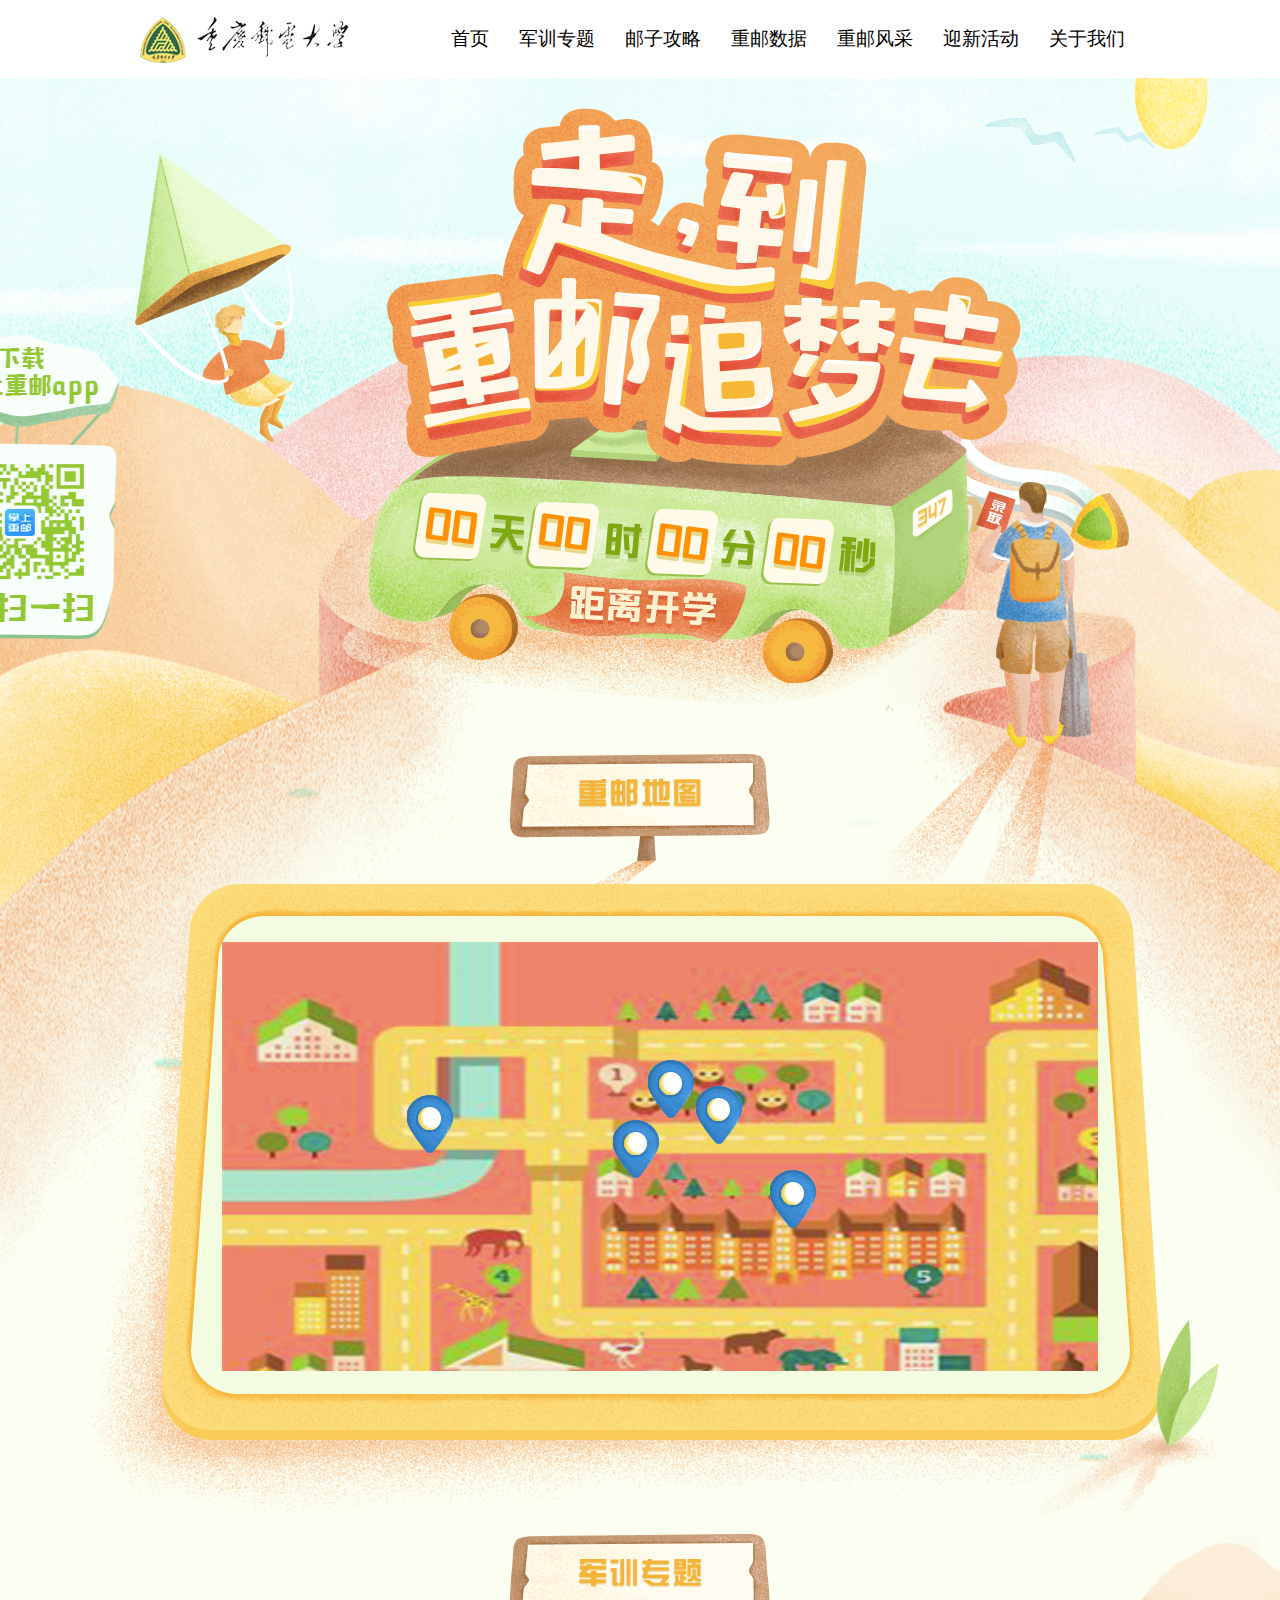
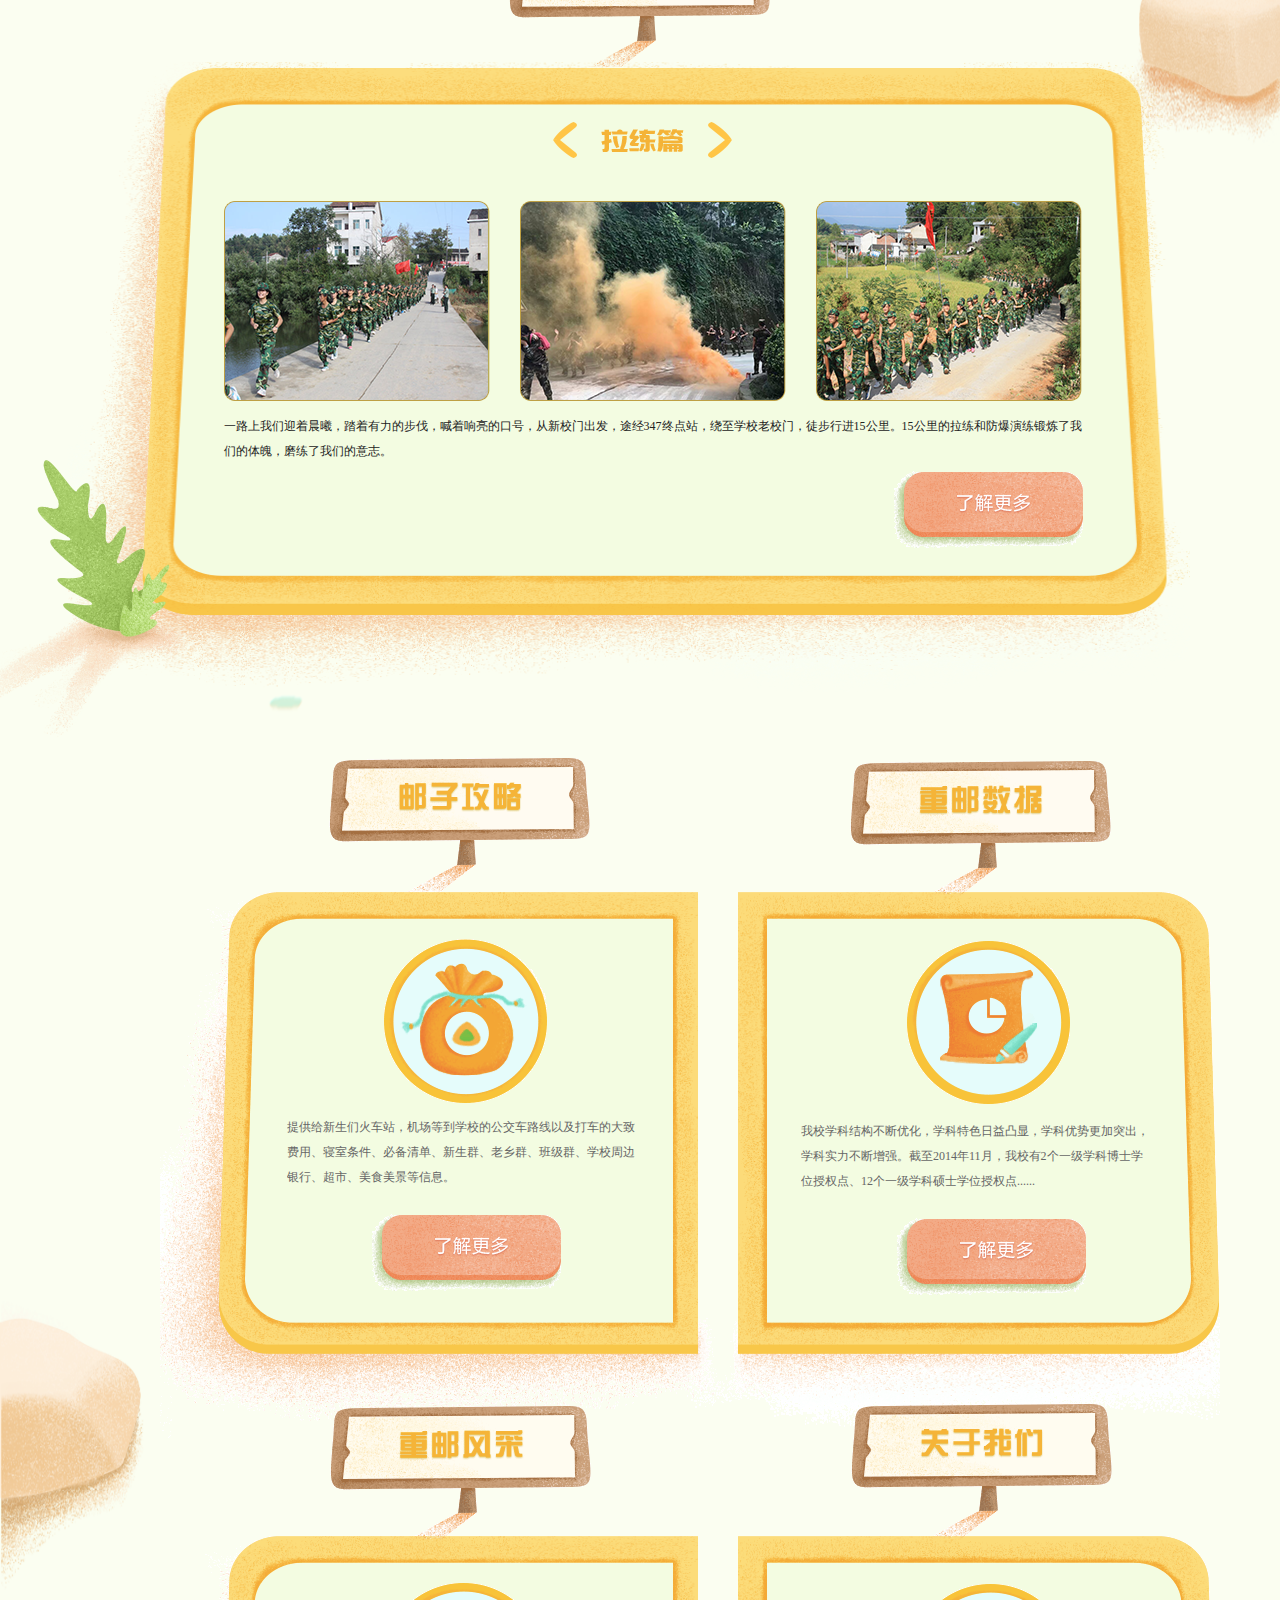
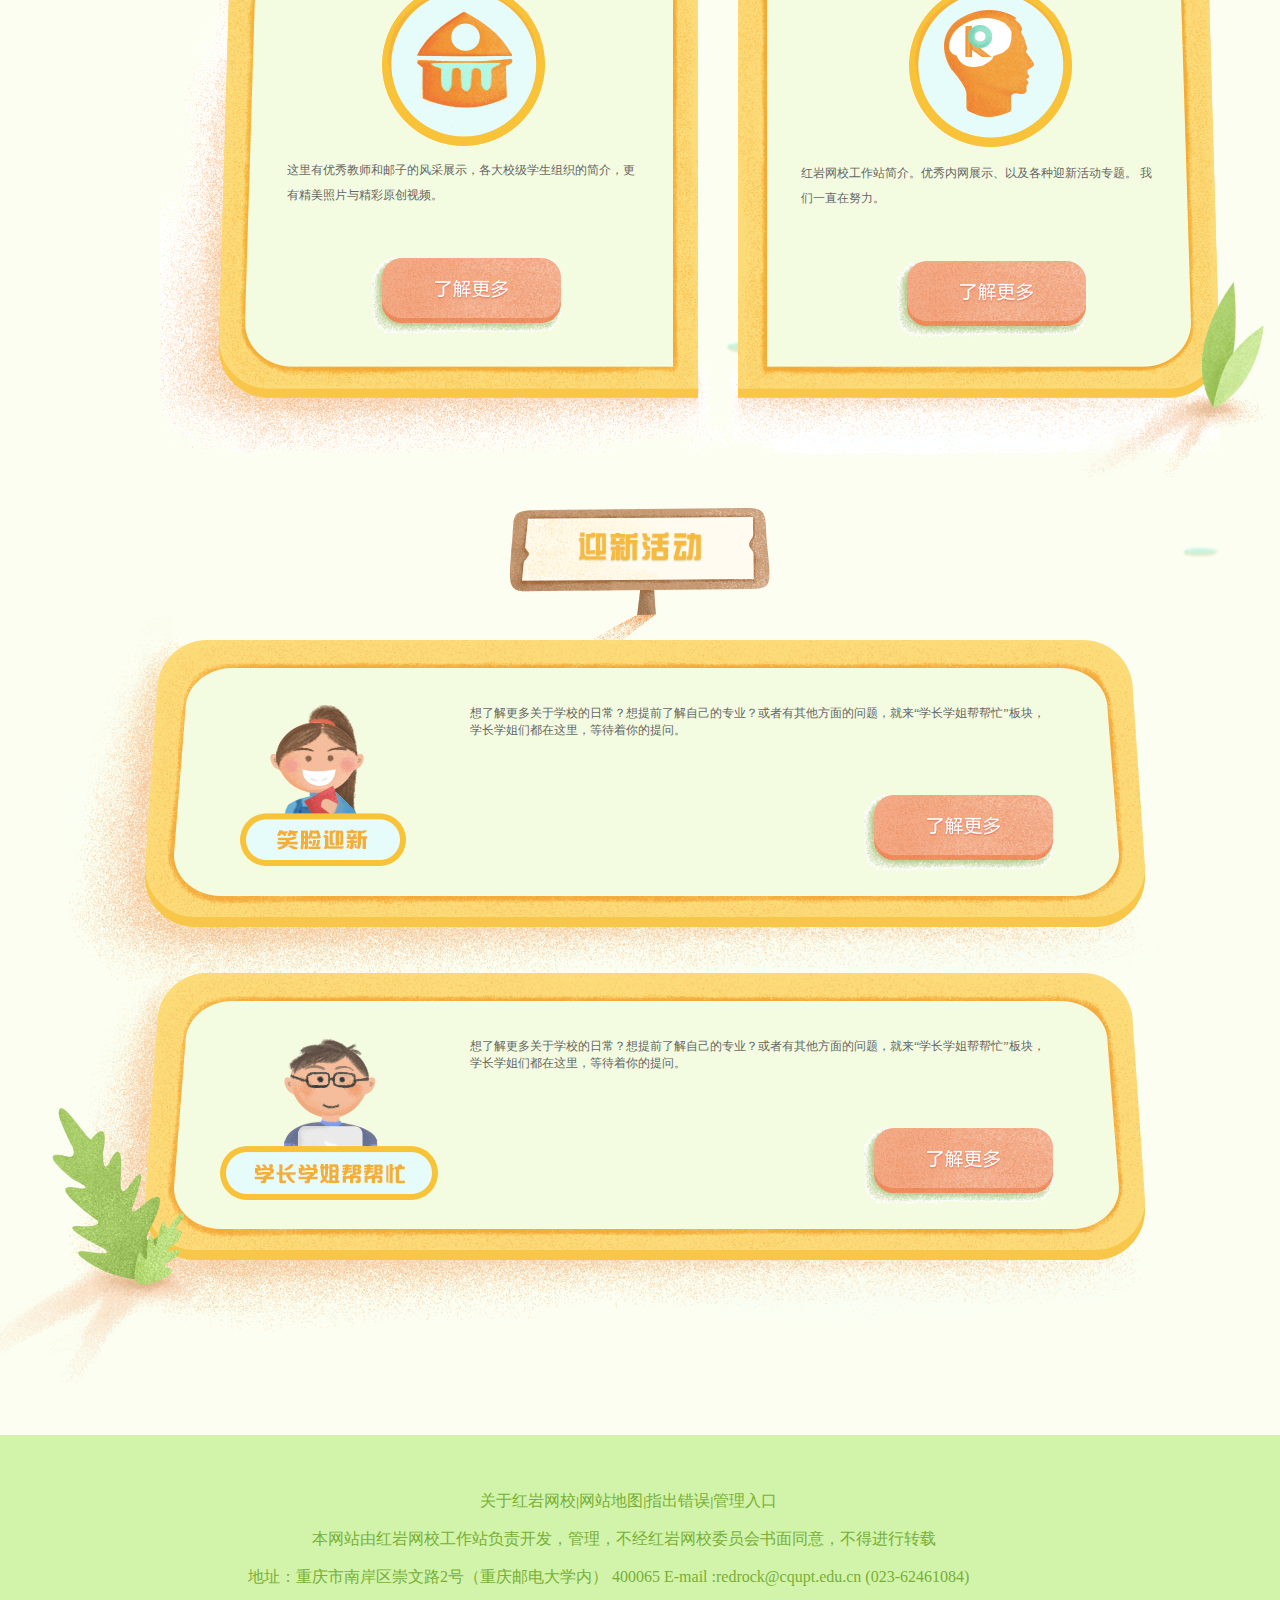
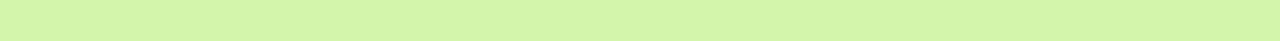
==== index.html @ 5726991f "首页1.0" ====
<!DOCTYPE html>
<html>
<head>
    <meta charset="utf-8">
    <title>首页</title>
    <link rel="stylesheet" type="text/css" href="css/index.css">
</head>
<body> 
    <div id="header">
        <div class="header_main">
            <div class="logo">
            <a href="http://www.cqupt.edu.cn/cqupt/index.shtml"><img src="imgs/logo.jpg"></a>
            </div>
            <ul>
                <li><a href="index.html">首页</a></li>
                <li><a href="#">军训专题</a></li>
                <li><a href="#">邮子攻略</a></li>
                <li><a href="#">重邮数据</a></li>
                <li><a href="#">重邮风采</a></li>
                <li><a href="#">迎新活动</a></li>
                <li><a href="http://hongyan.cqupt.edu.cn/aboutus/">关于我们</a></li>
            </ul>
        </div>
    </div>
    <div id="main">
        <div class="banner">
            <img src="imgs/fly_people.png" class="people">
            <img src="imgs/banner.png" class="banner_main">
            <img src="imgs/building.png" class="building">
            <img src="imgs/bird.png" class="bird">
            <div class="count_down">
                <span id="day">
                    <img src="imgs/0.png" alt="" id="dayten" class="day1">
                    <img src="imgs/0.png" alt="" id= "dayunit" class="day2">
                </span>
                <span id="hour">
                    <img src="imgs/0.png" alt="" id="hourten" class="hour1">
                    <img src="imgs/0.png" alt="" id="hourunit" class="hour2">
                </span>
                <span id="minute">
                    <img src="imgs/0.png" alt="" id="mten" class="minute1">
                    <img src="imgs/0.png" alt="" id="munit" class="minute2">
                </span>
                <span id="second">
                    <img src="imgs/0.png" alt="" id="sten" class="second1">
                    <img src="imgs/0.png" alt="" id="sunit" class="second2">
                </span>
            </div>
        </div>
        <div id="left_box" class="fly_box">
            <img src="imgs/app.png">
        </div>
        <div id="right_box" class="fly_box">
            <img src="imgs/helper.png">
        </div>
        <div class="map">
            <div class="map_title">
                <img src="imgs/title_map.png">
            </div>
            <div class="map_main">
                <img src="imgs/main_map.png" class="main_map">
                <div class="main_map_frame">
                    <div id="real_cqupt_map">
                        <img src="imgs/map.png" id="real_map">
                    </div>
                    <div id="cqupt_map">
                    </div>
                </div>
                <img src="imgs/grass1.png" class="grass11">
                <div class="co1">
                    <span class="co1_introduce">
                        老操场
                    </span>
                </div>
                <div class="co2">
                    <span class="co2_introduce">
                        老操场
                    </span>
                </div>
                <div class="co3">
                    <span class="co3_introduce">
                        老操场
                    </span>
                </div>
                <div class="co4">
                    <span class="co4_introduce">
                        老操场
                    </span>
                </div>
                <div class="co5">
                    <span class="co5_introduce">
                        老操场
                    </span>
                </div>
                <div class="picture">
                    
                </div>
            </div>
        </div>
        <div class="train">
            <div class="train_title">
                <img src="imgs/title_train.png">
            </div>
            <div class="train_main">
                <div class="train_main_cont">
                    <div class="lalian">
                        <div class="lalian_title">
                            <img src="imgs/prev.png" class="prev">
                            <img src="imgs/lalianpian.png" class="lalianpian">
                            <img src="imgs/next.png" class="next">
                        </div>
                        <div class="lalian_main">
                            <div class="lalian1">
                                <img src="imgs/lalian1.png">
                            </div>
                            <div class="lalian2">
                                <img src="imgs/lalian2.png">
                            </div>
                            <div class="lalian3">
                                <img src="imgs/lalian3.png">
                            </div>
                            <span class="lalian_controduce">一路上我们迎着晨曦，踏着有力的步伐，喊着响亮的口号，从新校门出发，途经347终点站，绕至学校老校门，徒步行进15公里。15公里的拉练和防爆演练锻炼了我们的体魄，磨练了我们的意志。</span>
                        </div>
                        <div class="lalian_footer">
                            <div class="learnmore learnmore-dif">
                                <a href="#"></a>
                            </div>
                        </div>
                    </div>
                    <div class="huicao">
                        
                    </div>
                    <div class="chifan">
                        
                    </div>
                </div>
                <img src="imgs/grass2.png" class="grass21">
            </div>
        </div>
        <div class="four_area">
            <div class="mid-box">
                <div class="yzgl-box">
                    <div class="yzgl">
                        <div class="bag"></div>
                        <p class="paragraph">提供给新生们火车站，机场等到学校的公交车路线以及打车的大致
                        费用、寝室条件、必备清单、新生群、老乡群、班级群、学校周边
                        银行、超市、美食美景等信息。</p>
                        <div class="learnmore">
                            <a href="#" class="ani"></a>
                        </div>
                    </div>
                    <div class="cysj">
                        <div class="pen"></div>
                        <p class="paragraph paragraph-dif">我校学科结构不断优化，学科特色日益凸显，学科优势更加突出，
                        学科实力不断增强。截至2014年11月，我校有2个一级学科博士学
                        位授权点、12个一级学科硕士学位授权点......</p>
                        <div class="learnmore learnmore-dif">
                            <a href="#"></a>
                        </div>
                    </div>
                </div>
                <div class="cyfc-box">
                    <div class="cyfc">
                        <div class="fengcai"></div>
                        <p class="paragraph">这里有优秀教师和邮子的风采展示，各大校级学生组织的简介，更
                        有精美照片与精彩原创视频。</p>
                        <div class="learnmore">
                            <a href="#"></a>
                        </div>
                    </div>
                    <div class="aboutus">
                        <div class="pen brain"></div>
                        <p class="paragraph paragraph-dif">红岩网校工作站简介。优秀内网展示、以及各种迎新活动专题。
                        我们一直在努力。</p>
                        <div class="learnmore learnmore-dif">
                            <a href="#"></a>
                        </div>
                    </div>
                </div>
            </div>
            <img src="imgs/grass1.png" class="grass12">
        </div>
        <div class="activity">
            <div class="activity_title">
                <img src="imgs/title_activity.png" class="title_activity">
            </div>
            <div class="activity_main">
                <div class="activity1">
                    <img src="imgs/activity.png" class="main_activity1">
                    <img src="imgs/girl.png" class="girl">
                    <span class="activity_controduce">
                        想了解更多关于学校的日常？想提前了解自己的专业？或者有其他方面的问题，就来“学长学姐帮帮忙”板块，
                        学长学姐们都在这里，等待着你的提问。
                    </span>
                    <div class="activity_more">
                        <div class="learnmore learnmore-dif">
                            <a href="#"></a>
                        </div>
                    </div>   
                </div>
                <div class="activity2">
                    <img src="imgs/activity.png" class="main_activity2">
                    <img src="imgs/boy.png" class="boy">
                    <span class="activity_controduce">
                        想了解更多关于学校的日常？想提前了解自己的专业？或者有其他方面的问题，就来“学长学姐帮帮忙”板块，
                        学长学姐们都在这里，等待着你的提问。
                    </span>
                    <div class="activity_more">
                        <div class="learnmore learnmore-dif">
                            <a href="#"></a>
                        </div>
                    </div> 
                </div>
                <img src="imgs/grass2.png" class="grass22">
            </div>
        </div>
        <div class="go_top">
            <img src="imgs/reset.png" class="reset">
            <img src="imgs/reset_stone.png" class="stone">
        </div>
    </div>
    <div id="footer">
        <div class="footer_main">
            <span class="tongdao"><a href="#">关于红岩网校</a>|<a href="#">网站地图</a>|<a href="#">指出错误</a>|<a href="#">管理入口</a></span>
            <span class="shengming">本网站由红岩网校工作站负责开发，管理，不经红岩网校委员会书面同意，不得进行转载</span>
            <span class="relation">地址：重庆市南岸区崇文路2号（重庆邮电大学内） 400065 E-mail :redrock@cqupt.edu.cn (023-62461084)</span>
        </div>
    </div>
    <script src="js/daojishi.js"></script>
    <script src="js/move_map.js"></script>
    <script src="js/goTop.js"></script>
</body>
</html>
---- css/index.css ----
body, div, ul, li, h1, h2, h3, h4, h5, h6, input, form, a, p {
    margin: 0;
    padding: 0;
}
html, body {
    margin: 0;
    padding: 0;
    font-size: 12px;
    font-family: "Microsoft YaHei",Arial,Helvetica,sans-serif;
    background: #fff;
    color: #222;
}
ol, ul, li, h1, h2, h3, h4, h5, h6 {
    list-style: none;
}
a {
    color: #222;
    text-decoration: none;
    cursor: pointer;
    outline: 0;
}
i, span {
    font-style: normal;
    /*font-weight: normal;*/
}
input, button, select{
    font-family: "Microsoft YaHei",Arial,Helvetica,sans-serif;
    outline: 0;
}
li:after {
    clear: both;
}
ul:after {
    clear: both;
}

/*头部*/
#header{
    position: fixed;
    width: 100%;
    background: #fff;
    height: 78px;
    z-index: 4;
}
#header .header_main{
    position: fixed;
    width: 1000px;
    height: 78px;
    margin-left: -500px;
    left: 50%;
    background: #fff;
}
#header .logo{
    width: 213px;
    float: left;
    margin-right: 50px;
}
.logo img{
    margin-top: 15px;
}
#header ul{
    float: right;
}
#header ul li{
    float: left;
    display: inline-block;
    list-style: none;
}
#header ul li a{
    display: inline-block;
    padding: 0 15px 0 15px;
    line-height: 78px;
    text-align: center;
    vertical-align: middle;
    text-decoration: none;
    font-size: 19px;
    color: #000;
}
#header ul li a:hover{
    color: #fff;
    background: #a4f087;
}
#header ul:after{
    clear: both;
}

/*中间主体*/
#main{
    position: relative;
    min-width: 1000px;
    top: 78px;
    height: 4635px;
    margin: 0 auto;
    background: url(../imgs/bg.png) no-repeat center center;
    background-size: 100% 100%;
    background-position: top;
    overflow: hidden;
}
.banner{
    position: relative;
    width: 1030px;
    height: 800px;
    margin: 0 auto;
}
.banner .banner_main{
    animation: banner_in ease 1.5s;
}
@keyframes banner_in{
    0%{
       opacity: 0;
       transform: translate(-100px,-100px)
    }
    100%{
       opacity: 1;
       transform: translate(0,0)
    }
}
.banner .people{
    position: relative;
    top: 75px;
    float: left;
    left: 10px;
    animation: fly_people_in 1.5s linear,fly_people linear infinite 6s 1.5s;
}
@keyframes fly_people_in{
    0%  {transform: translate(0,-100%)}
    100%{transform: translate(0,0)}
}
@keyframes fly_people{
    0% {transform: translate(0,0)}
    25%{transform: translate(0,-20px)}
    50%{transform: translate(0,0px)}
    75%{transform: translate(0,20px)}
    100%{transform: translate(0,0px)}
}
.banner .banner_main{
    position: relative;
    top: 30px;
    left: -25px;
    float: right;
    z-index: 2;
}
.banner .building{
    position: absolute;
    top: 359px;
    left: 805px;
    animation: fly_building infinite linear 3s;
    z-index: 1;
}
@keyframes fly_building{
    0% {transform: translate(0,0)}
    25%{transform: translate(0,-5px)}
    50%{transform: translate(0,-10px)}
    75%{transform: translate(0,-5px)}
    100%{transform: translate(0,0px)}
}
.banner .bird{
    position: absolute;
    top: 40px;
    left: 860px;
    animation: fly_bird_in 1.5s linear,fly_bird infinite linear 4s 1.5s;
}
@keyframes fly_bird_in{
    0%  {transform: translate(30%,-100%)}
    100%{transform: translate(0,0)}
}
@keyframes fly_bird{
    0% {transform: translate(0,0)}
    25%{transform: translate(0,-5px)}
    50%{transform: translate(0,-0px)}
    75%{transform: translate(0,5px)}
    100%{transform: translate(0,0px)}
}
/*倒计时*/
.count_down{
    animation: count_down 1.5s linear;
}
@keyframes count_down{
    0%  {opacity: 0}
    50% {opacity: 0}
    100%{opacity: 1}
}
#day{
    position: absolute;
    top: 429px;
    left: 298px;
    z-index: 3;
}
.day2{
    position: relative;
    left: -5px;
    top: 3px;
}
#hour{
    position: absolute;
    top: 435px;
    left: 411px;
    z-index: 3;
}
.hour2{
    position: relative;
    left: -5px;
    top: 3px;
}
#minute{
    position: absolute;
    top: 445px;
    left: 529px;
    z-index: 3;
}
.minute2{
    position: relative;
    left: -5px;
    top: 3px;
}
#second{
    position: absolute;
    top: 454px;
    left: 646px;
    z-index: 3;
}
.second2{
    position: relative;
    left: -5px;
    top: 3px;
}
#day img, #hour img, #minute img, #second img{
    float: left;
}
/*左右的两个二维码*/
#left_box{
    position: fixed;
    top: 20%;
    left: 50%;
    margin-left: -750px;
    transform: translate(10%, 50%);
    z-index: 3;
    animation: left_box_in 1.5s linear;
}
@keyframes left_box_in{
    0%  {transform: translate(-100%,50%)}
    100%{transform: translate(10%,50%)}
}
#right_box{
    position: fixed;
    top: 20%;
    right: 50%;
    margin-left: 100px;
    transform: translate(445%, 50%);
    z-index: 3;
    animation: right_box_in 1.5s linear,fly_rightbox infinite linear 6s 1.5s;
}
@keyframes right_box_in{
    0%  {transform: translate(445%,50%)}
    100%{transform: translate(345%,50%)}
}
@keyframes fly_rightbox{
    0% {transform: translate(345%,50%)}
    25%{transform: translate(345%,55%)}
    50%{transform: translate(345%,50%)}
    75%{transform: translate(345%,45%)}
    100%{transform: translate(345%,50%)}
}
/*重邮地图*/
.map{
    position: relative;
    top: -136px;
    width: 1100px;
    margin: 0 auto;
    clear: both;
    z-index: 3;
}
.map_title{
    position: relative;
    top: 4px;
    width: 262px;
    margin: 0 auto;
}
.main_map_frame{
    position: absolute;
    top: 192px;
    left: 132px;
    width: 876px;
    height: 429px;
    background: url(../imgs/green.png);
    background-size: 100% 100%;
    overflow: hidden;
    cursor: default;
}
#real_cqupt_map{
    position: absolute;
    cursor: default;
}
#real_cqupt_map img{
    position: relative;
    top: 0;
    left: 0;
    cursor: default;
    width: 1600px;
}
#cqupt_map{
    position: relative;
    cursor: default;
    width: 876px;
    height: 429px;
    z-index: 4;
}
.grass11{
    position: absolute;
    top: 570px;
    left: 945px;
}
.co1{
    position: absolute;
    width: 46px;
    height: 58px;
    top: 345px;
    left: 317px;
    cursor: pointer;
    background: url(../imgs/coordinate.png) no-repeat;
}
.co2{
    position: absolute;
    width: 46px;
    height: 58px;
    top: 370px;
    left: 523px;
    cursor: pointer;
    background: url(../imgs/coordinate.png) no-repeat;
}
.co3{
    position: absolute;
    width: 46px;
    height: 58px;
    top: 310px;
    left: 558px;
    cursor: pointer;
    background: url(../imgs/coordinate.png) no-repeat;
}
.co4{
    position: absolute;
    width: 46px;
    height: 58px;
    top: 336px;
    left: 606px;
    cursor: pointer;
    background: url(../imgs/coordinate.png) no-repeat;
}
.co5{
    position: absolute;
    width: 46px;
    height: 58px;
    top: 420px;
    left: 680px;
    cursor: pointer;
    background: url(../imgs/coordinate.png) no-repeat;
}
.co1_introduce, .co2_introduce, .co3_introduce, .co4_introduce, .co5_introduce{
    display: none;
    position: absolute;
    width: 70px;
    left: 50px;
    top: -20px;
    line-height: 50px;
    padding: 0px 15px;
    background: #f7f2df;
    font-size: 22px;
    border-radius: 18px;
    font-family: '微软雅黑';
}
.co1:hover .co1_introduce, .co2:hover .co2_introduce, .co3:hover .co3_introduce, .co4:hover .co4_introduce, .co5:hover .co5_introduce{
    display: block;
    z-index: 2;
}
/*军训专题*/
.train{
    position: relative;
    top: -125px;
    width: 1150px;
    margin: 0 auto;
}
.train_title{
    position: relative;
    top: 8px;
    width: 265px;
    margin: 0 auto;
}
.train_main{
    position: relative;
    width: 1125px;
    height: 630px;
    background: url('../imgs/main_train.png') no-repeat;
    background-size: 100% 100%;
}
.train_main_cont{
    position: relative;
    width: 915px;
    left: 130px;
    height: 100%;
    overflow: hidden;
}
.lalian{
    position: relative;
    width: 915px;
    height: 580px;
    margin: 0 auto;
}
.lalian .lalian_title{
    position: relative;
    top: 60px;
    width: 200px;
    margin: 0 auto;
}
.lalian_title .lalianpian{
    position: relative;
    top: -6px;
    margin: 0 21px;
}
.lalian .lalian_main{
    position: relative;
    width: 858px;
    height: 201px;
    margin: 0 auto;
    top: 100px;
}
.lalian_main .lalian1, .lalian2, .lalian3{
    position: relative;
    float: left;
}
.lalian1, .lalian2{
    margin-right: 30px;
}
.lalian_controduce{
    position: relative;
    display: block;
    line-height: 25px;
    top: 10px;
    width: 860px;
    font-family: '宋体';
    font-size: 12px;
}
.lalian_footer{
    position: relative;
    top: 145px;
    left: 515px;
}
.grass21{
    position: absolute;
    top: 395px;
    left: -135px;
}
/*四个方块部分*/
.four_area{
    position: relative;
    width: 1440px;
    top: -60px;
    margin: 0 auto;
}
.mid-box {
    position: relative;
    margin-left: 160px;
    margin-right: 220px;
    height: 1296px;
    width: 1060px;
}
.yzgl-box {
    height: 645px;
    background: url('../img/yzgl.png') center center no-repeat;
}
.cyfc-box {
    height: 651px;
    background: url('../img/cyfc.png') center center no-repeat;
}
.yzgl {
    position: relative;
    float: left;
    width: 553px;
    height: 600px;
}
.yzgl:after {
    clear: both;
}
.cysj {
    position: relative;
    float: left;
    width: 507px;
    height: 600px;
}
.cysj:after {
    clear: both;
}
.yzgl .bag {
    position: relative;
    margin: 180px 0 0 222px;
    width: 166px;
    height: 166px;
    background: url('../img/bag.png') center center no-repeat;
}
.bag:hover {
    animation-name: rotate;
    animation-duration: 0.5s;
    animation-timing-function: linear;  
}
@keyframes rotate {
    0% {transform: rotate(0deg)}
    30%{transform: rotate(30deg)}
    60%{transform: rotate(-15deg)}
    80%{transform: rotate(10deg)}
    100%{transform: rotate(0deg)}
}
.paragraph {
    display: block;
    margin: 12px 0 0 127px;
    overflow: hidden;
    width: 352px;
    height: 75px;
    line-height: 25px;
    color: #666;
    font-size: 12px;
    font-family: SimSun;
    text-overflow: ellipsis;
}
.learnmore {
    position: relative;
    margin: 24px 0 0 212px;
    width: 190px;
    height: 77px;
    background: url('../img/learnmore.png') center center no-repeat;
}
.learnmore a {
    display: block;
    position: relative;
    margin-left: 10px;
    width: 178px;
    height: 66px;
    border-radius: 5px;
}
.pen {
    position: relative;
    margin: 180px 0 0 194px;
    width: 165px;
    height: 170px;
    background: url('../img/pen.png') center center no-repeat;
}
.pen:hover {
    animation-name: rotate;
    animation-duration: 0.5s;
    animation-timing-function: linear;
}
.paragraph-dif {
    margin-left: 88px;
}
.learnmore-dif {
    margin-left: 184px;
}
.cyfc {
    position: relative;
    float: left;
    width: 553px;
    height: 600px;
}
.aboutus {
    position: relative;
    float: left;
    width: 507px;
    height: 600px;
}
.fengcai {
    position: relative;
    margin: 180px 0 0 222px;
    width: 169px;
    height: 164px;
    background: url('../img/fengcai.png') center center no-repeat;
}
.fengcai:hover {
    animation-name: rotate;
    animation-duration: 0.5s;
    animation-timing-function: linear;
}
.brain {
    width: 168px;
    height: 167px;
    background: url('../img/brain.png') center center no-repeat;
}
.brain:hover {
    animation-name: rotate;
    animation-duration: 0.5s;
    animation-timing-function: linear;
}
.learnmore:hover {
    animation-name: tran;
    animation-duration: 0.6s;
    animation-timing-function: ease-out;
}
@keyframes tran {
    0% {transform: translate(10px)}
    5% {transform: translate(20px)}
    10% {transform: translate(25px)}
    15% {transform: translate(20px)}
    20% {transform: translate(10px)}
    25% {transform: translate(0px)}
    30% {transform: translate(-10px)}
    35% {transform: translate(-20px)}
    45% {transform: translate(-25px)}
    50%{transform: translate(-20px)}
    55%{transform: translate(-10px)}
    60%{transform: translate(0px)}
    65%{transform: translate(10px)}
    75%{transform: translate(0px)}  
    80%{transform: translate(-10px)}
    85%{transform: translate(0px)}
    90%{transform: translate(10px)}
    95%{transform: translate(-10px)}
    100%{transform: translate(0px)}
}
.grass12{
    position: absolute;
    top: 1125px;
    left: 1080px;
}
/*迎新活动*/
.activity{
    position: relative;
    top: -10px;
    width: 1200px;
    margin: 0 auto;
}
.activity_title{
    position: relative;
    width: 262px;
    top: 5px;
    margin: 0 auto;
}
.activity_main{
    position: relative;
    width: 1200px;
    top: -24px;
}
.activity1, .activity2{
    position: relative;
}
.activity2{
    margin-top: -70px;
}
.girl{
    position: absolute;
    top: 90px;
    left: 200px;
}
.boy{
    position: absolute;
    top: 90px;
    left: 180px;
}
.activity_controduce{
    position: absolute;
    left: 430px;
    top: 90px;
    display: block;
    width: 588px;
    color: #666666;
    font-family: '宋体';
    font-size: 12px;
}
.activity_more{
    position: absolute;
    left: 640px;
    top: 155px;
}
.grass22{
    position: absolute;
    top: 490px;
    left: -95px;
}

/*返回顶部*/
.go_top{
    position: fixed;
    top: 20%;
    right: 50%;
    margin-left: 100px;
    transform: translate(500%, 480%);
    z-index: 3;
    cursor: pointer;
    display: none;
}
.stone{
    position: relative;
    width: 90px;
    height: 100px;
}
.reset{
    position: relative;
    top: -70px;
    z-index: 4;
    left: 67px;
    width: 40px;
    height: 50px;
}

/*底部版尾*/
#footer{
    position: relative;
    height: 206px;
    width: 100%;
    margin: 0 auto;
    background: #d2f3aa;
}
#footer .footer_main{
    position: relative;
    width: 1000px;
    margin: 0 auto;
}
#footer .tongdao{
    position: relative;
    width: 320px;
    top: 56px;
    color: #78b035;
    margin: 0 auto;
    display: block;
}
.tongdao a{
    font-size: 16px;
    font-family: '微软雅黑';
    color: #78b035;
    text-decoration: none;
}
.shengming{
    position: relative;
    display: block;
    width: 657px;
    font-size: 16px;
    font-family: '微软雅黑';
    color: #78b035;
    margin: 0 auto;
    top: 73px;
}
.relation{
    position: relative;
    display: block;
    width: 784px;
    font-size: 16px;
    font-family: '微软雅黑';
    color: #78b035;
    margin: 0 auto;
    top: 90px;
}
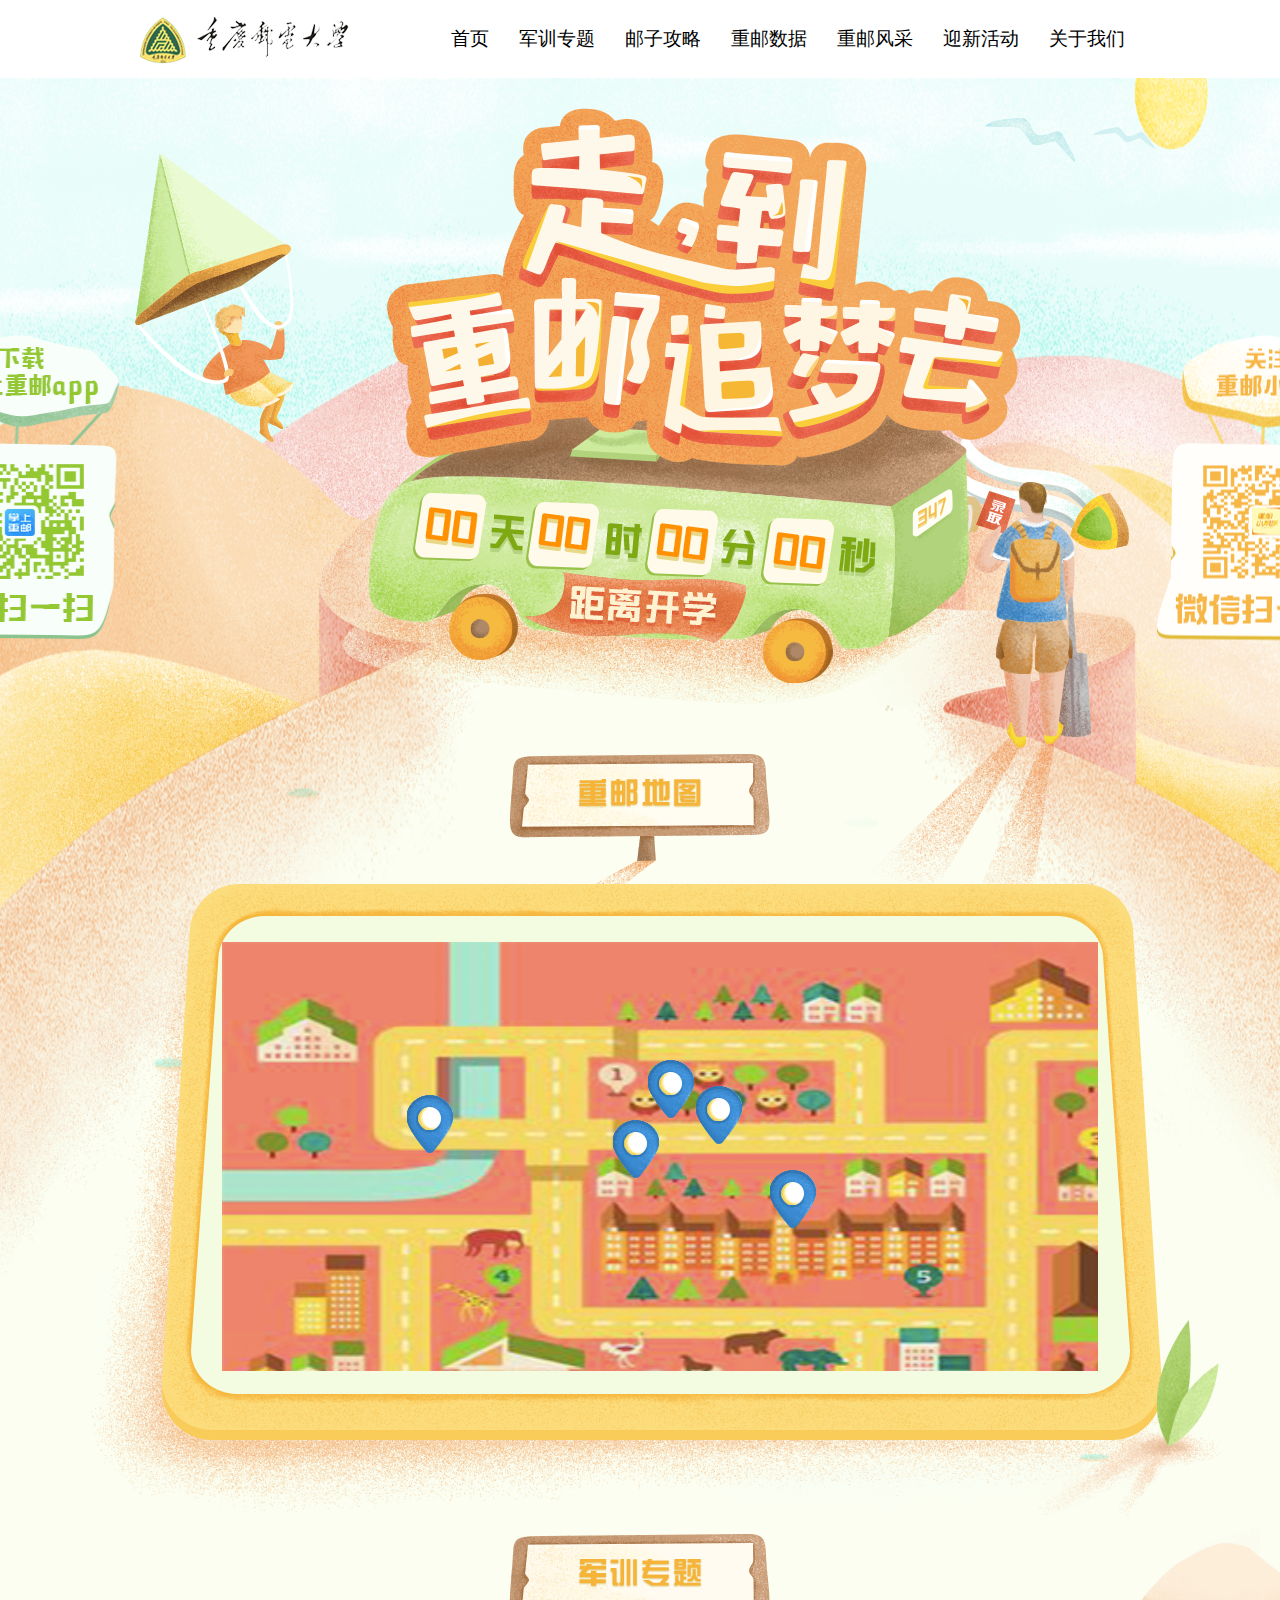
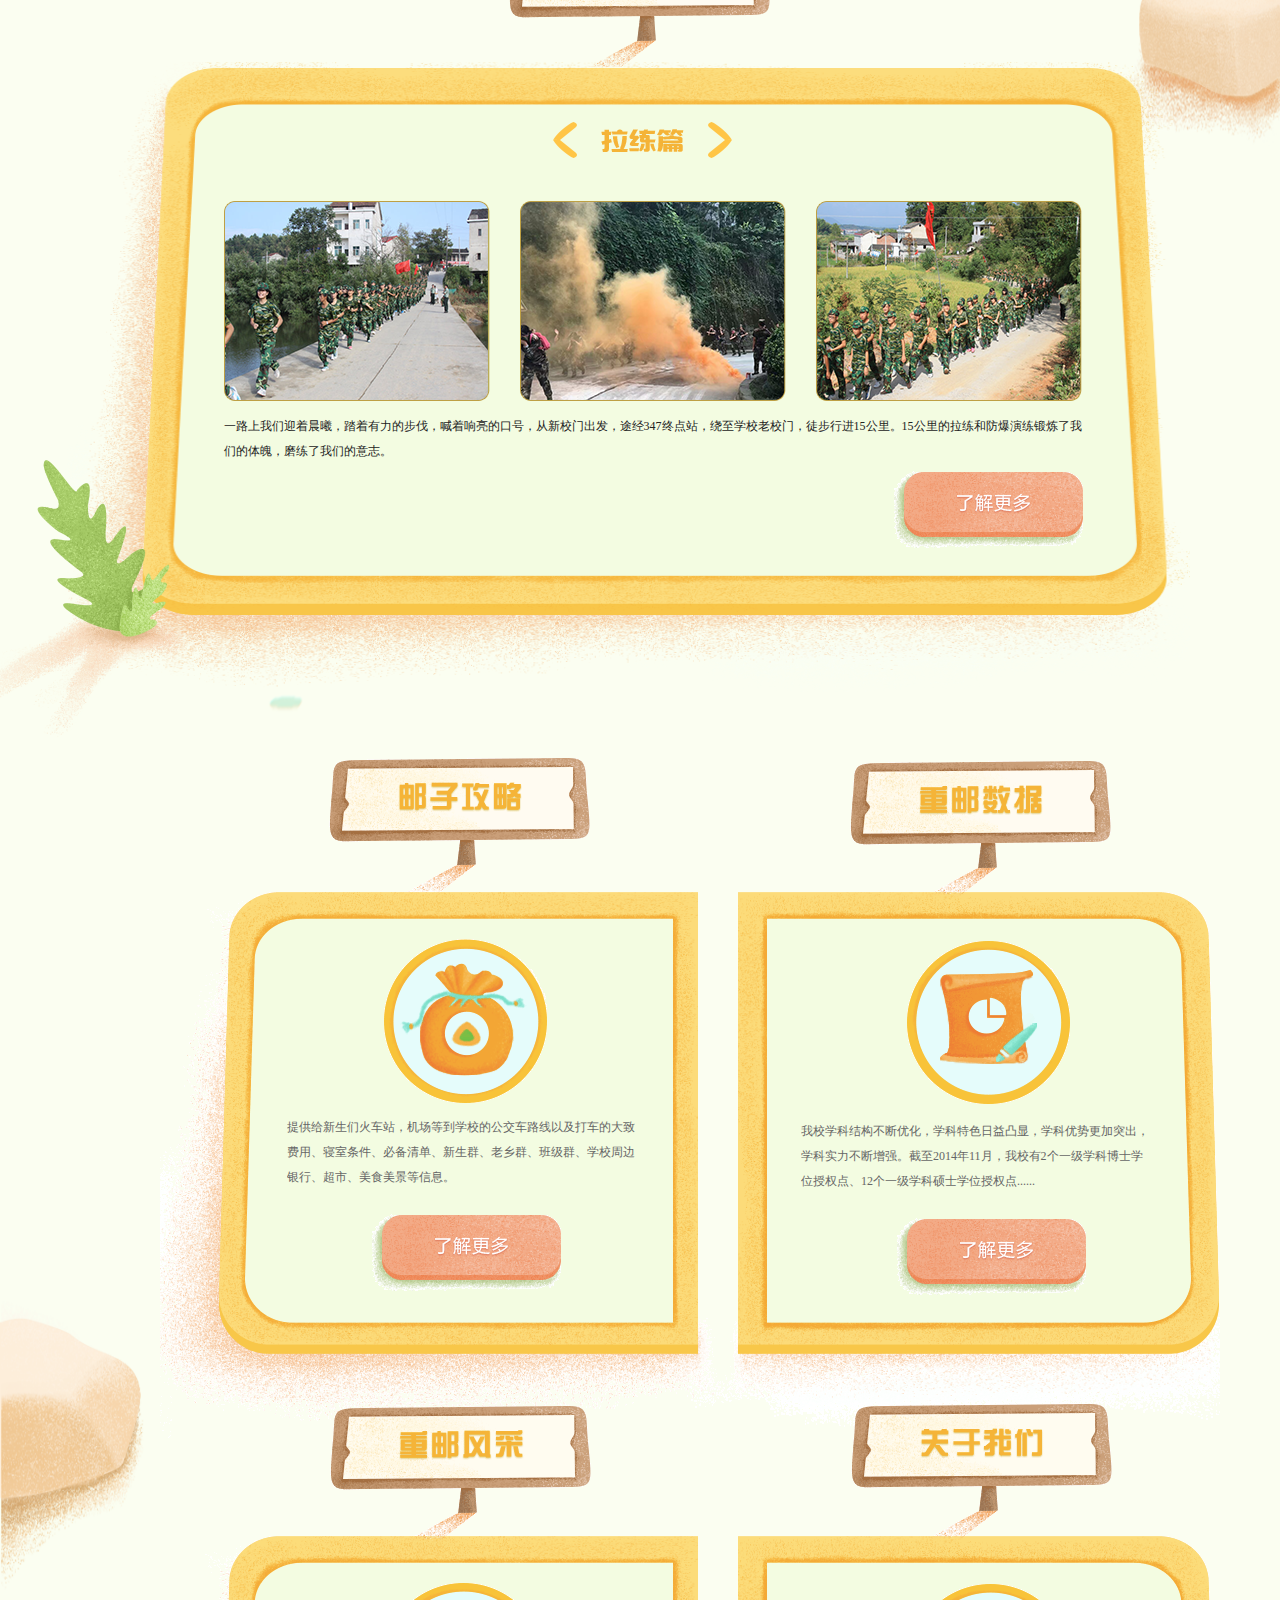
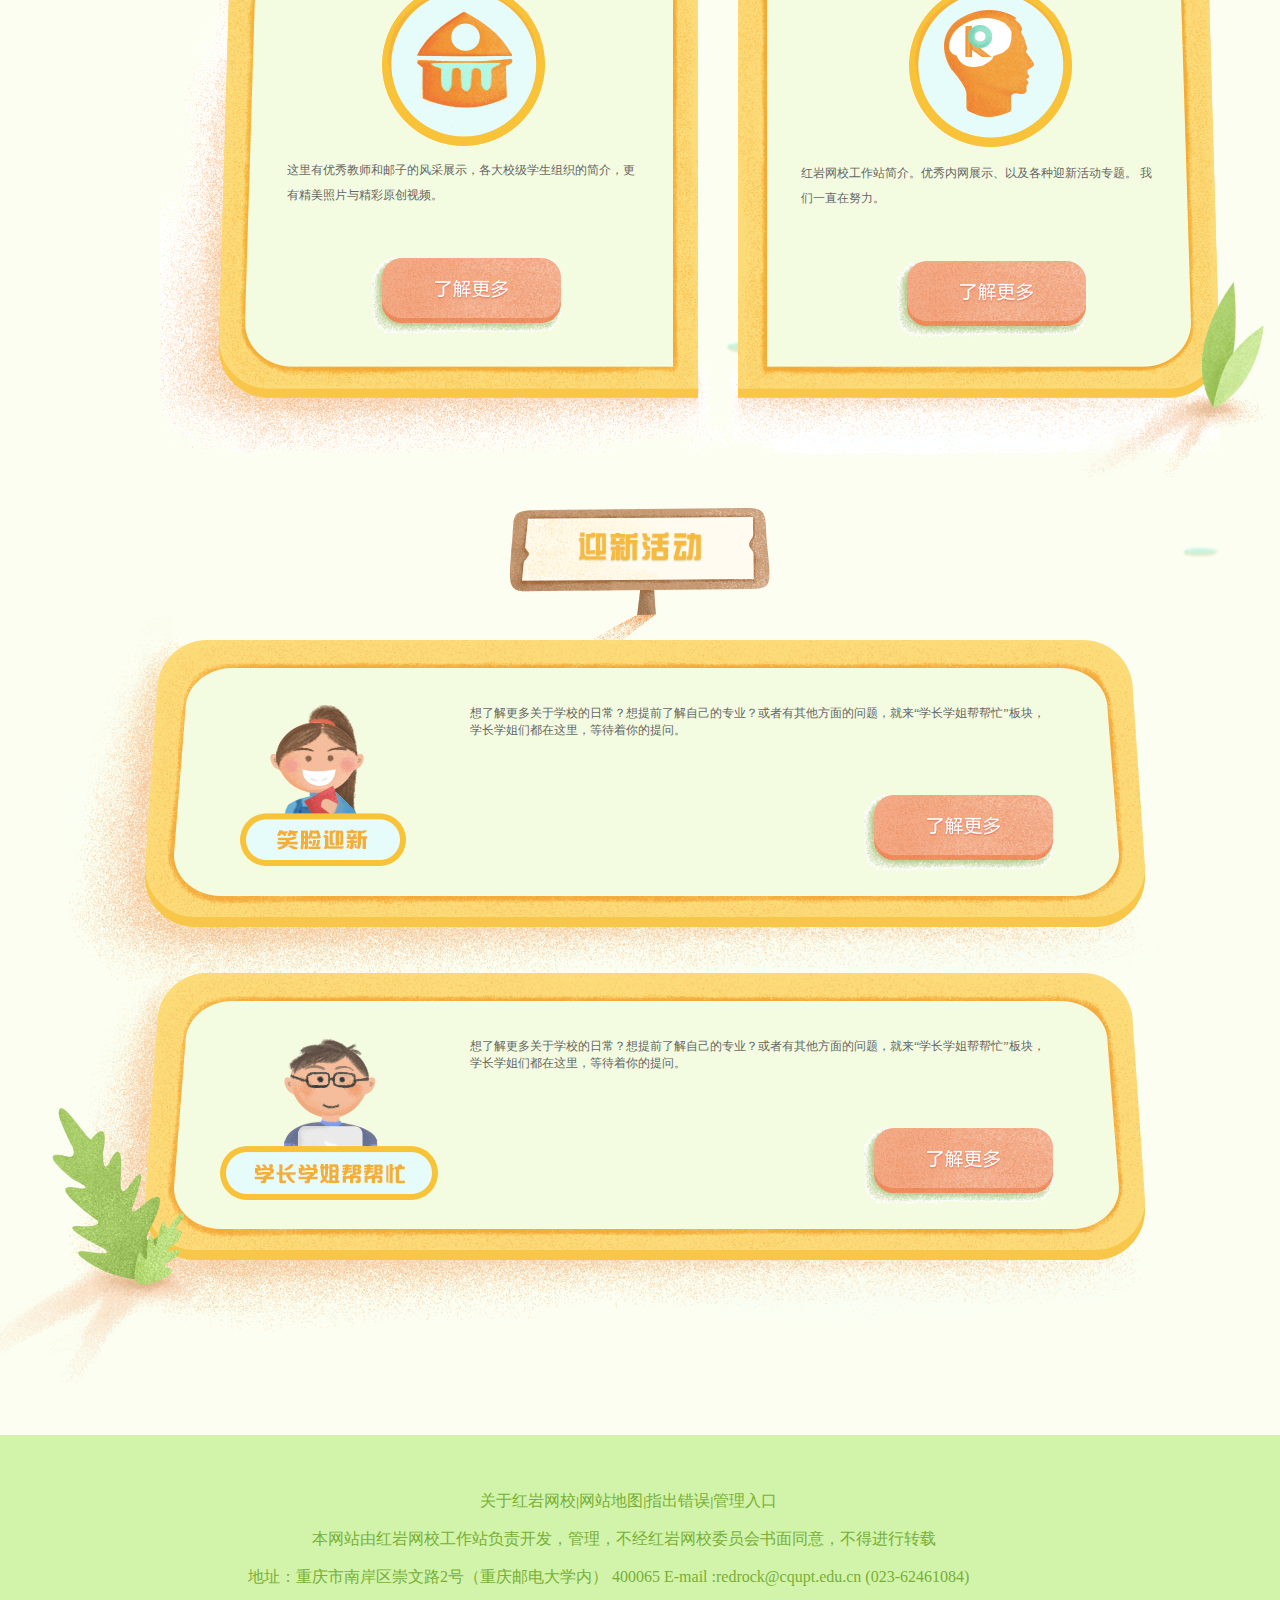
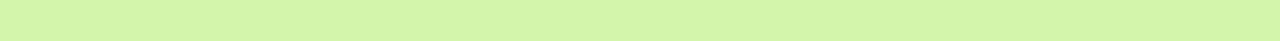
==== commit d30d5296: "军训" ====
--- a/index.html
+++ b/index.html
@@ -13,11 +13,11 @@
             </div>
             <ul>
                 <li><a href="index.html">首页</a></li>
-                <li><a href="#">军训专题</a></li>
-                <li><a href="#">邮子攻略</a></li>
-                <li><a href="#">重邮数据</a></li>
-                <li><a href="#">重邮风采</a></li>
-                <li><a href="#">迎新活动</a></li>
+                <li><a href="train.html">军训专题</a></li>
+                <li><a href="strategy.html">邮子攻略</a></li>
+                <li><a href="data.html">重邮数据</a></li>
+                <li><a href="mien.heml">重邮风采</a></li>
+                <li><a href="activity.html">迎新活动</a></li>
                 <li><a href="http://hongyan.cqupt.edu.cn/aboutus/">关于我们</a></li>
             </ul>
         </div>
--- a/css/index.css
+++ b/css/index.css
@@ -120,6 +120,7 @@
     top: 75px;
     float: left;
     left: 10px;
+    z-index: 3;
     animation: fly_people_in 1.5s linear,fly_people linear infinite 6s 1.5s;
 }
 @keyframes fly_people_in{
@@ -176,9 +177,9 @@
     animation: count_down 1.5s linear;
 }
 @keyframes count_down{
-    0%  {opacity: 0}
-    50% {opacity: 0}
-    100%{opacity: 1}
+    0%  {transform: rotateX(180deg)}
+    50% {transform: rotateX(180deg)}
+    100%{transform: rotateX(0deg)}
 }
 #day{
     position: absolute;
@@ -235,24 +236,30 @@
     margin-left: -750px;
     transform: translate(10%, 50%);
     z-index: 3;
-    animation: left_box_in 1.5s linear;
+    animation: left_box_in 1.5s linear,fly_leftbox infinite linear 6s 1.5s;
 }
 @keyframes left_box_in{
-    0%  {transform: translate(-100%,50%)}
+    0%  {opacity:0; margin-left: -850px;}
+    100%{opacity: 1; margin-left: -750px;}
+}
+@keyframes fly_leftbox{
+    0% {transform: translate(10%,50%)}
+    25%{transform: translate(10%,55%)}
+    50%{transform: translate(10%,50%)}
+    75%{transform: translate(10%,45%)}
     100%{transform: translate(10%,50%)}
 }
 #right_box{
     position: fixed;
     top: 20%;
     right: 50%;
-    margin-left: 100px;
-    transform: translate(445%, 50%);
-    z-index: 3;
-    animation: right_box_in 1.5s linear,fly_rightbox infinite linear 6s 1.5s;
+    transform: translate(345%, 50%);
+    z-index: 3;
+    animation: right_box_in 1.5s linear, fly_rightbox infinite linear 6s 1.5s;
 }
 @keyframes right_box_in{
-    0%  {transform: translate(445%,50%)}
-    100%{transform: translate(345%,50%)}
+    0%  {opacity: 0; margin-right: -100px}
+    100%{opacity: 1; margin-right: 0}
 }
 @keyframes fly_rightbox{
     0% {transform: translate(345%,50%)}
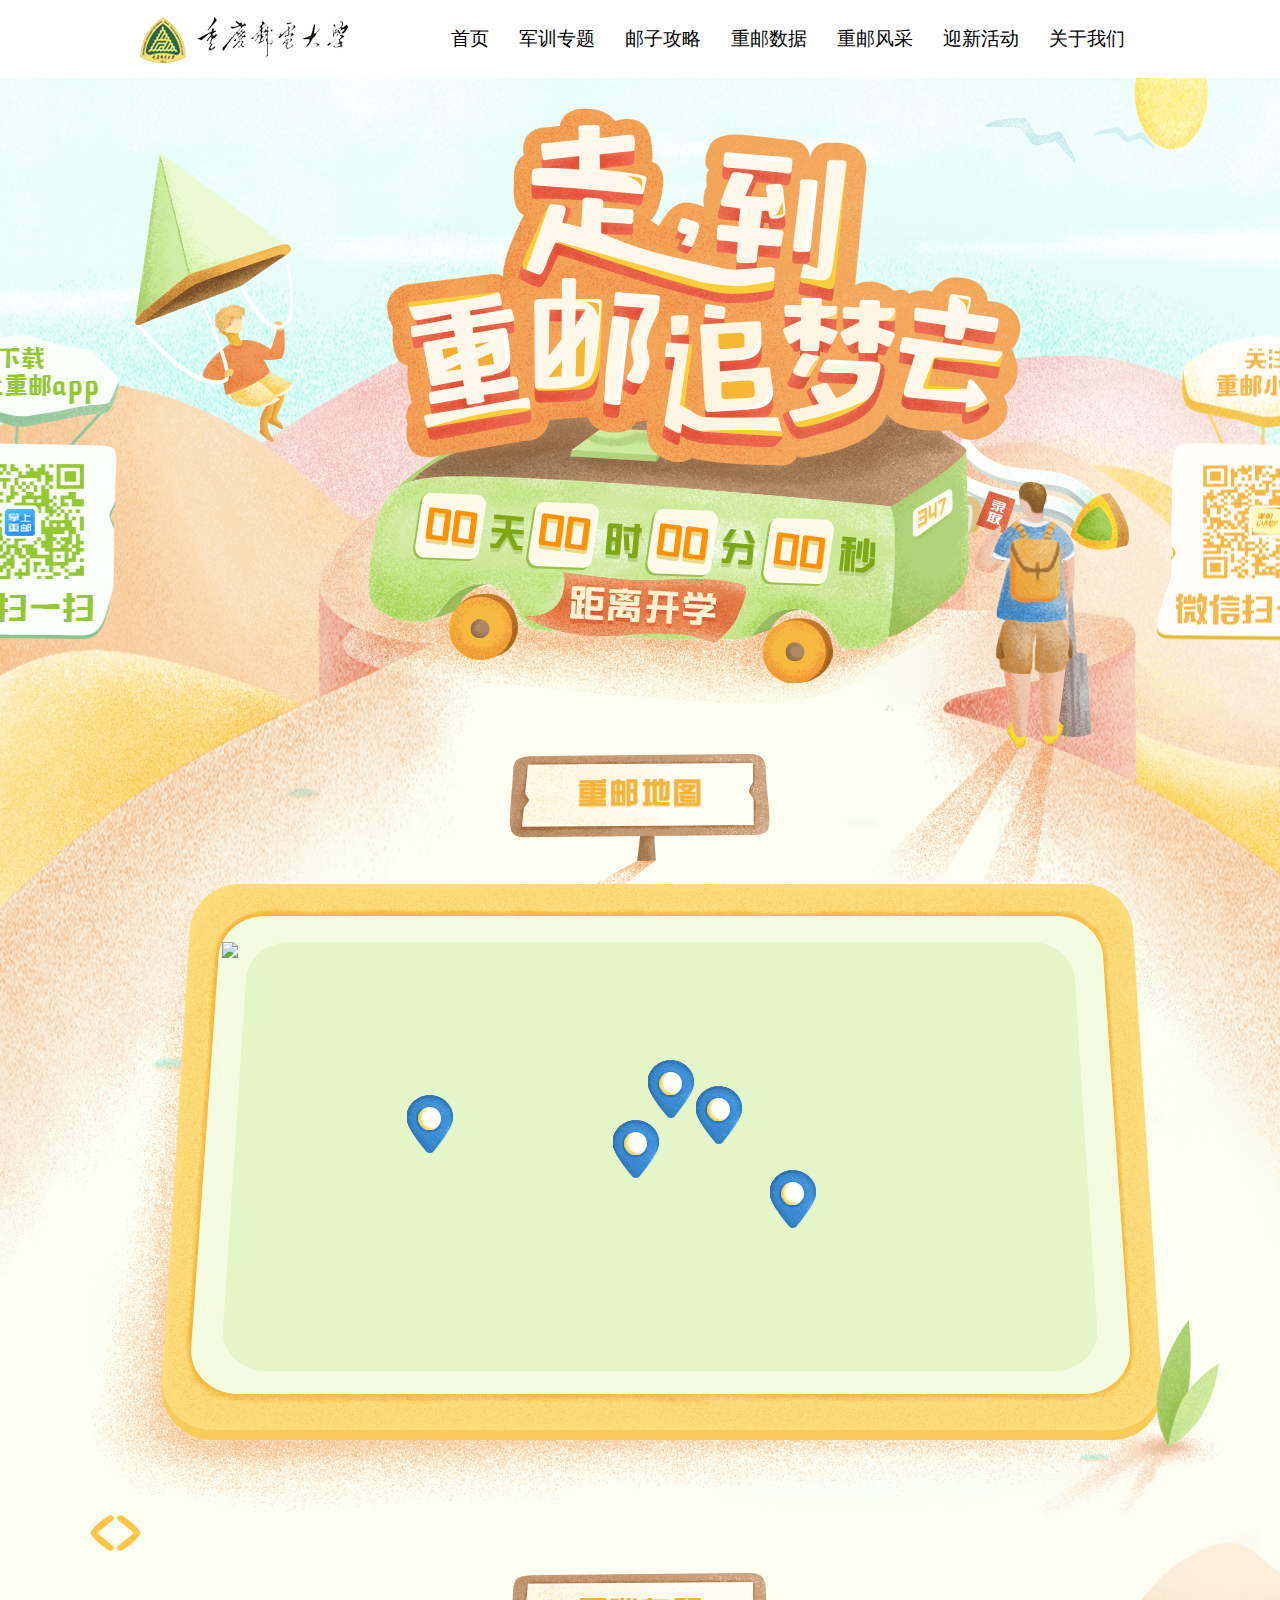
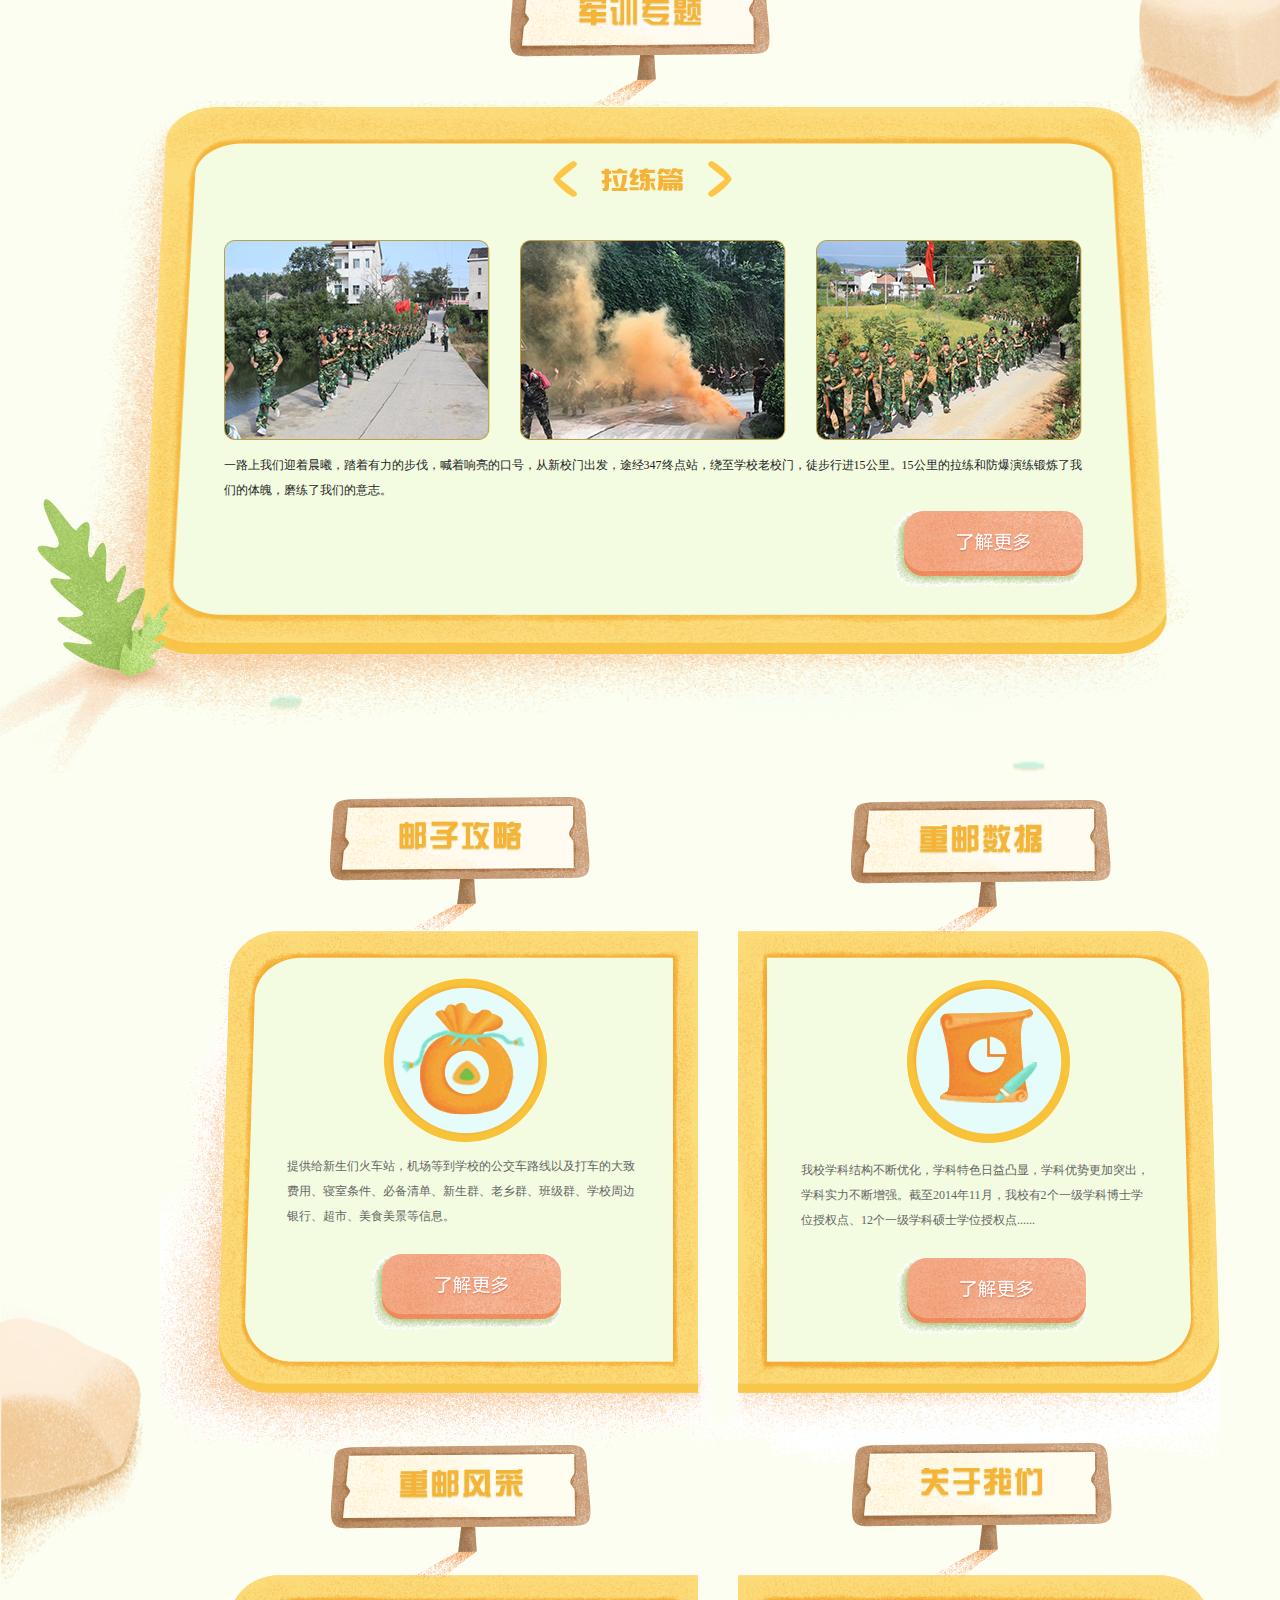
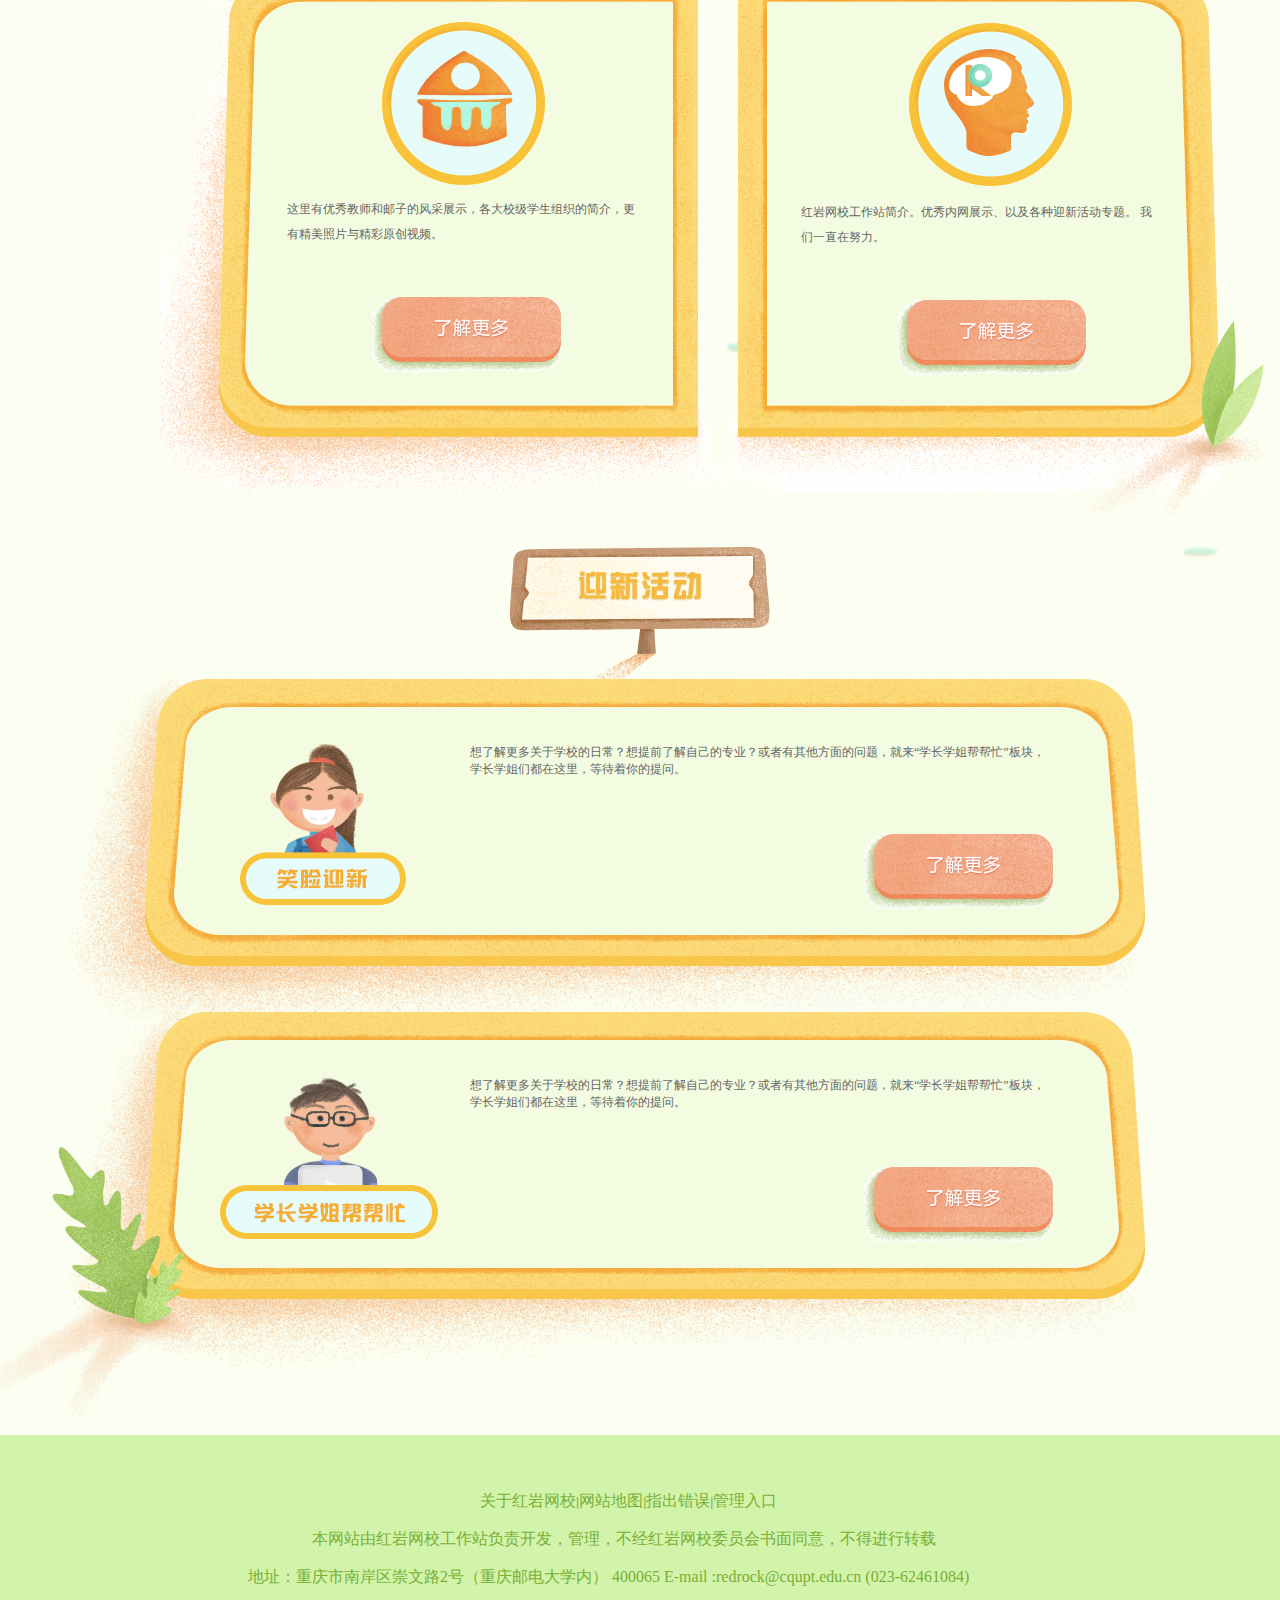
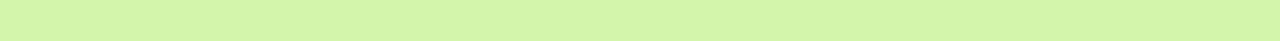
==== commit 335f45e1: "Add files via upload" ====
--- a/index.html
+++ b/index.html
@@ -61,7 +61,7 @@
                 <img src="imgs/main_map.png" class="main_map">
                 <div class="main_map_frame">
                     <div id="real_cqupt_map">
-                        <img src="imgs/map.png" id="real_map">
+                        <img src="imgs/2017map.jpg" id="real_map">
                     </div>
                     <div id="cqupt_map">
                     </div>
@@ -94,6 +94,10 @@
                 </div>
                 <div class="picture">
                     
+                </div>
+                <div class="daxiao">
+                    <img src="imgs/prev.png" class="big">
+                    <img src="imgs/next.png" class="small">
                 </div>
             </div>
         </div>
